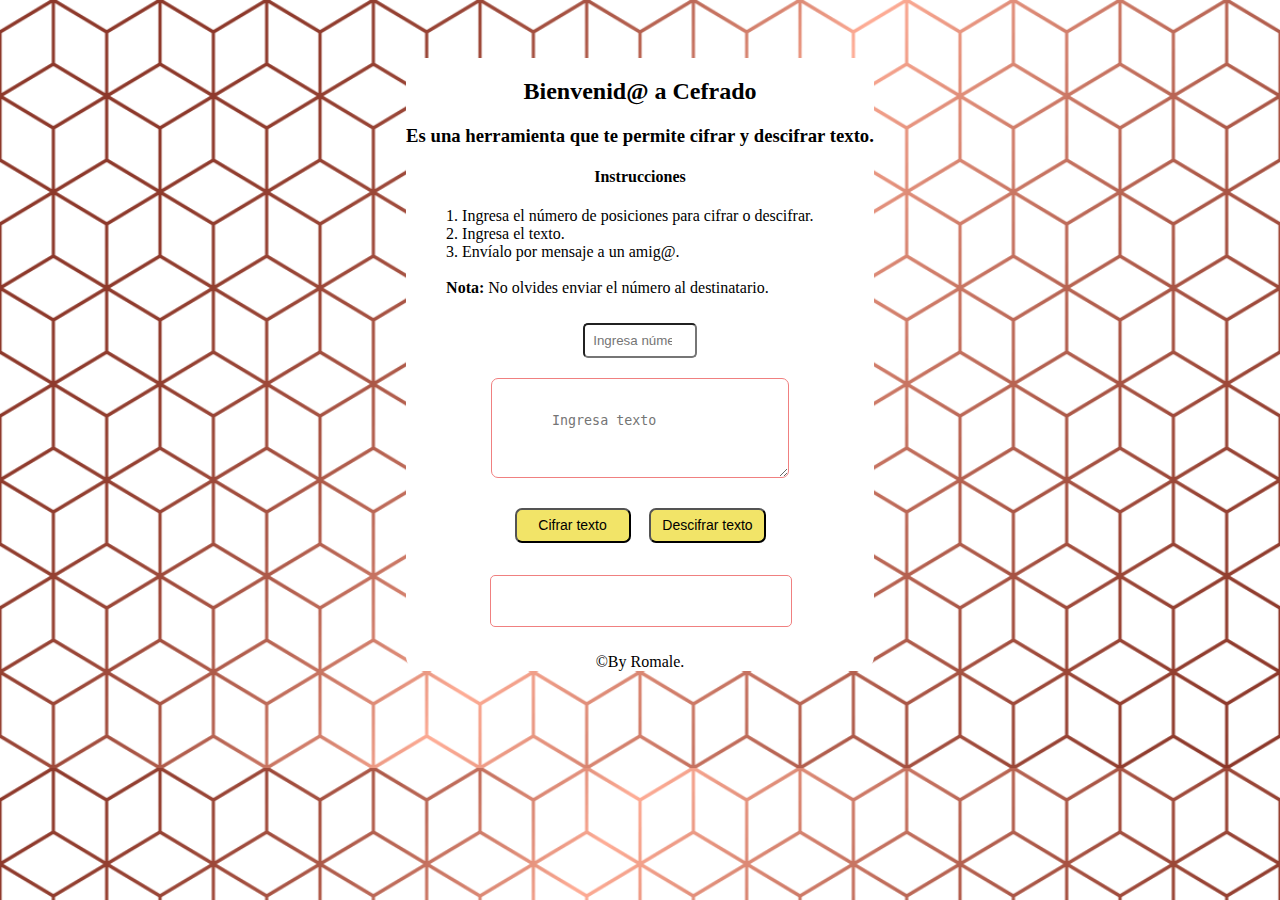
==== docs/index.html @ 0c641874 "modificando ubicación de README" ====
<!DOCTYPE html>
<html>
  <head>
    <meta charset="utf-8">
    <title>Caesar Cipher</title>
    <link rel="stylesheet" href="style.css" />
  </head>
  <body>
<!--Bienvenida e intrucciones  -->     
    <section id="container">
      <header>
        <section class="welcome">
          <h2>Bienvenid@ a <strong>Cefrado</strong></h2>
          <h3>Es una herramienta que te permite cifrar y descifrar texto.</h3>
          <h4><strong>Instrucciones</strong></h4> 
          <ul>  
            <li>1. Ingresa el número de posiciones para cifrar o descifrar.</li>
            <li>2. Ingresa el texto.</li> 
            <li>3. Envíalo por mensaje a un amig@.</li>
            <br>
            <li> <strong>Nota:</strong> No olvides enviar el número al destinatario.</li>
          </ul>  
        </section>
      </header>
<!--Solicitud de número de cáracter para posición de cifrado/descifrado -->
    <section class="formText">
      <input type="number" id="offset" class="num" placeholder= "Ingresa número">
    </section>
<!-- Solicitud de mensaje para cifrar y descrifrar-->
<section class="formText">
  <textarea type="text" id="inputText" placeholder="Ingresa texto"></textarea>
<!-- Aquí van los botones -->
<div id="btns">
  <button id="btn-cipher" class="btn">Cifrar texto</button>
  <button id="btn-decipher" class="btn">Descifrar texto</button>
  </div>
<!-- Aquí va el texto cifrado/descifrado -->       
<section class="formText">
<div id="txt"></div>
</section>      
</section>
<footer>
  ©By Romale.
    </footer>
</section>
<div id="root"></div>
<!-- Aquí va el pie de página -->
   
  <script src="cipher.js"></script>
  <script src="index.js"></script>
</body>
</html>
---- docs/style.css ----
body {
  display: flex;
  text-align: center;
  background-image: url("cubos.png");
  background-repeat: no-repeat;
  background-size: cover;
  padding: 50px 100px;
  }

.welcome li{
  list-style: none;
  text-align: left;
  }

 #container {
  background-color: white;
  margin: 0 auto;
  border-radius: 15px;
  }

 p{
  width: 45%;
  margin: auto;
  }

.formText {
    width: 80%;
    padding: 10px;
    margin: auto;
  }
/* cuadros de texto*/
#txt {
  width:100%;
  height:auto;
  min-height:50px;
  background-color: white;
  border: thin solid rgb(240, 128, 128);
  margin-bottom: 2%;
  border-radius: 5px;
  }

#offset {
  width: 25%;
  padding: 8px;
  margin: auto;
  border-radius: 5px;
  }

#inputText{
  padding: 9% 16%;
  border: thin solid rgb(240, 128, 128);
  border-radius: 7px;
  margin-bottom: 5%;
  }
/* Botones*/
#btns button {
  display: inline-block;
  padding: 2%;
  margin: 2% 2% 6% 2%;
  font-size: 14px;
  text-align: center;
  color: rgb(0, 0, 0);
  background-color: rgba(238, 219, 52, 0.747);
  border-radius: 7px;
  margin: 2% 2% 6% 2%;
  width: 31%;
  }

.btn:hover {background-color: #f1c32a}

#btn-cipher{
  padding: 2% 5%;
  }

.num {
  border-radius: 5px;
  width: 110px;
  }
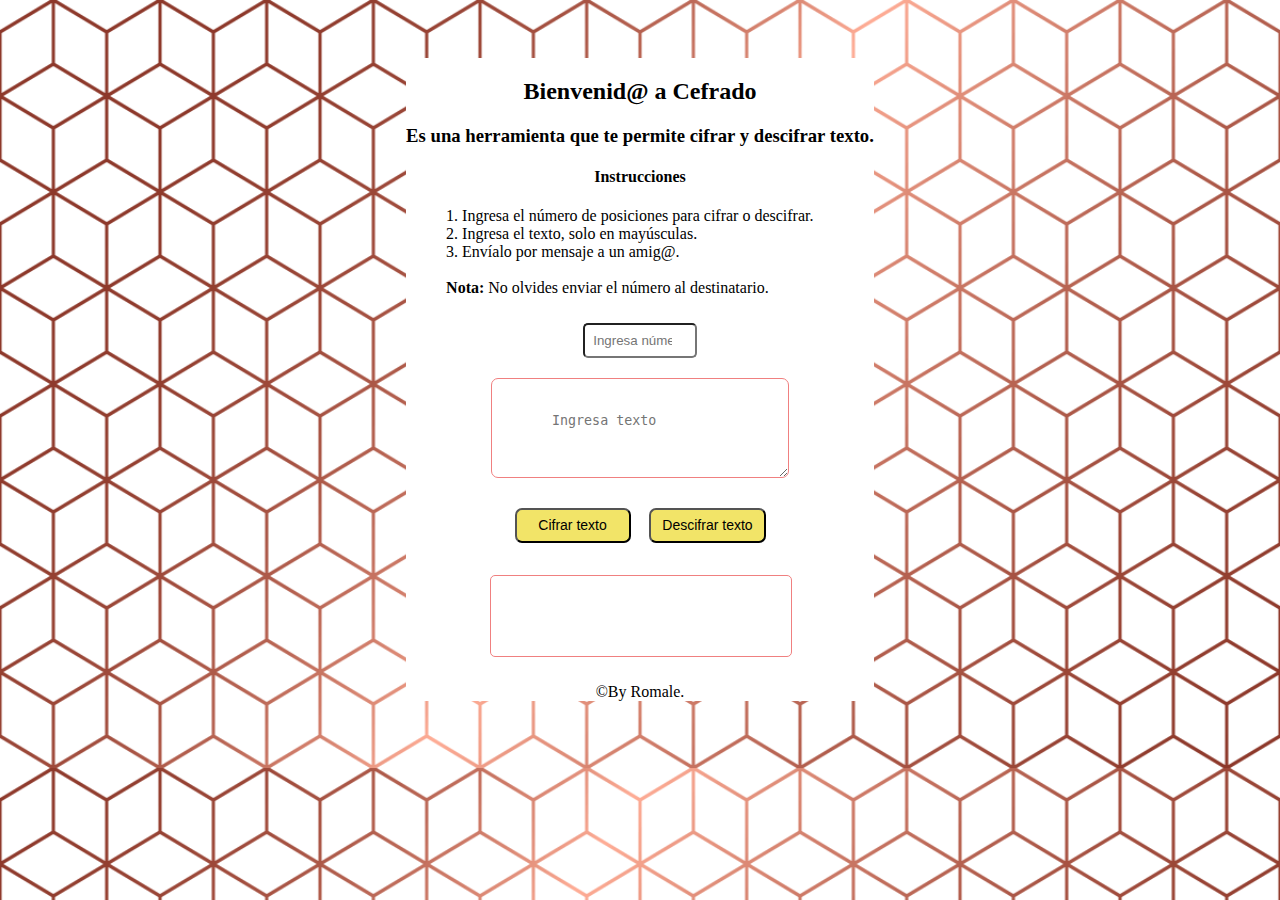
==== commit 08a63504: "versión de entrega" ====
--- a/docs/index.html
+++ b/docs/index.html
@@ -1,53 +1,52 @@
 <!DOCTYPE html>
 <html>
   <head>
-    <meta charset="utf-8">
+    <meta charset='utf-8'>
     <title>Caesar Cipher</title>
-    <link rel="stylesheet" href="style.css" />
+    <link rel='stylesheet' href='style.css' />
   </head>
   <body>
 <!--Bienvenida e intrucciones  -->     
-    <section id="container">
+    <section id='container'>
       <header>
-        <section class="welcome">
+        <div class='welcome'>
           <h2>Bienvenid@ a <strong>Cefrado</strong></h2>
           <h3>Es una herramienta que te permite cifrar y descifrar texto.</h3>
           <h4><strong>Instrucciones</strong></h4> 
           <ul>  
             <li>1. Ingresa el número de posiciones para cifrar o descifrar.</li>
-            <li>2. Ingresa el texto.</li> 
+            <li>2. Ingresa el texto, solo en mayúsculas.</li> 
             <li>3. Envíalo por mensaje a un amig@.</li>
             <br>
             <li> <strong>Nota:</strong> No olvides enviar el número al destinatario.</li>
           </ul>  
-        </section>
+        </div>
       </header>
-<!--Solicitud de número de cáracter para posición de cifrado/descifrado -->
-    <section class="formText">
-      <input type="number" id="offset" class="num" placeholder= "Ingresa número">
-    </section>
+<!--Solicitud de número de caracter para posición de cifrado/descifrado -->
+    <div class='formText'>
+      <input type='number' id='offset' class='num' placeholder= 'Ingresa número'>
+    </div>
 <!-- Solicitud de mensaje para cifrar y descrifrar-->
-<section class="formText">
-  <textarea type="text" id="inputText" placeholder="Ingresa texto"></textarea>
+    <div class='formText'>
+      <textarea type='text' id='inputText' placeholder='Ingresa texto'></textarea>
 <!-- Aquí van los botones -->
-<div id="btns">
-  <button id="btn-cipher" class="btn">Cifrar texto</button>
-  <button id="btn-decipher" class="btn">Descifrar texto</button>
-  </div>
+      <div id='btns'>
+        <button id='btn-cipher' class='btn'>Cifrar texto</button>
+        <button id='btn-decipher' class='btn'>Descifrar texto</button>
+      </div>
 <!-- Aquí va el texto cifrado/descifrado -->       
-<section class="formText">
-<div id="txt"></div>
-</section>      
-</section>
-<footer>
+      <div class='formText'>
+        <div id='txt'></div>
+      </div>      
+    </div>
+    <footer>
   ©By Romale.
     </footer>
-</section>
-<div id="root"></div>
+    </section>
+    <div id='root'></div>
 <!-- Aquí va el pie de página -->
-   
-  <script src="cipher.js"></script>
-  <script src="index.js"></script>
-</body>
+    <script src='cipher.js'></script>
+    <script src='index.js'></script>
+  </body>
 </html>
 
--- a/docs/style.css
+++ b/docs/style.css
@@ -2,7 +2,7 @@
 body {
   display: flex;
   text-align: center;
-  background-image: url("cubos.png");
+  background-image: url('cubos.png');
   background-repeat: no-repeat;
   background-size: cover;
   padding: 50px 100px;
@@ -32,8 +32,7 @@
 /* cuadros de texto*/
 #txt {
   width:100%;
-  height:auto;
-  min-height:50px;
+  height:80px;
   background-color: white;
   border: thin solid rgb(240, 128, 128);
   margin-bottom: 2%;
